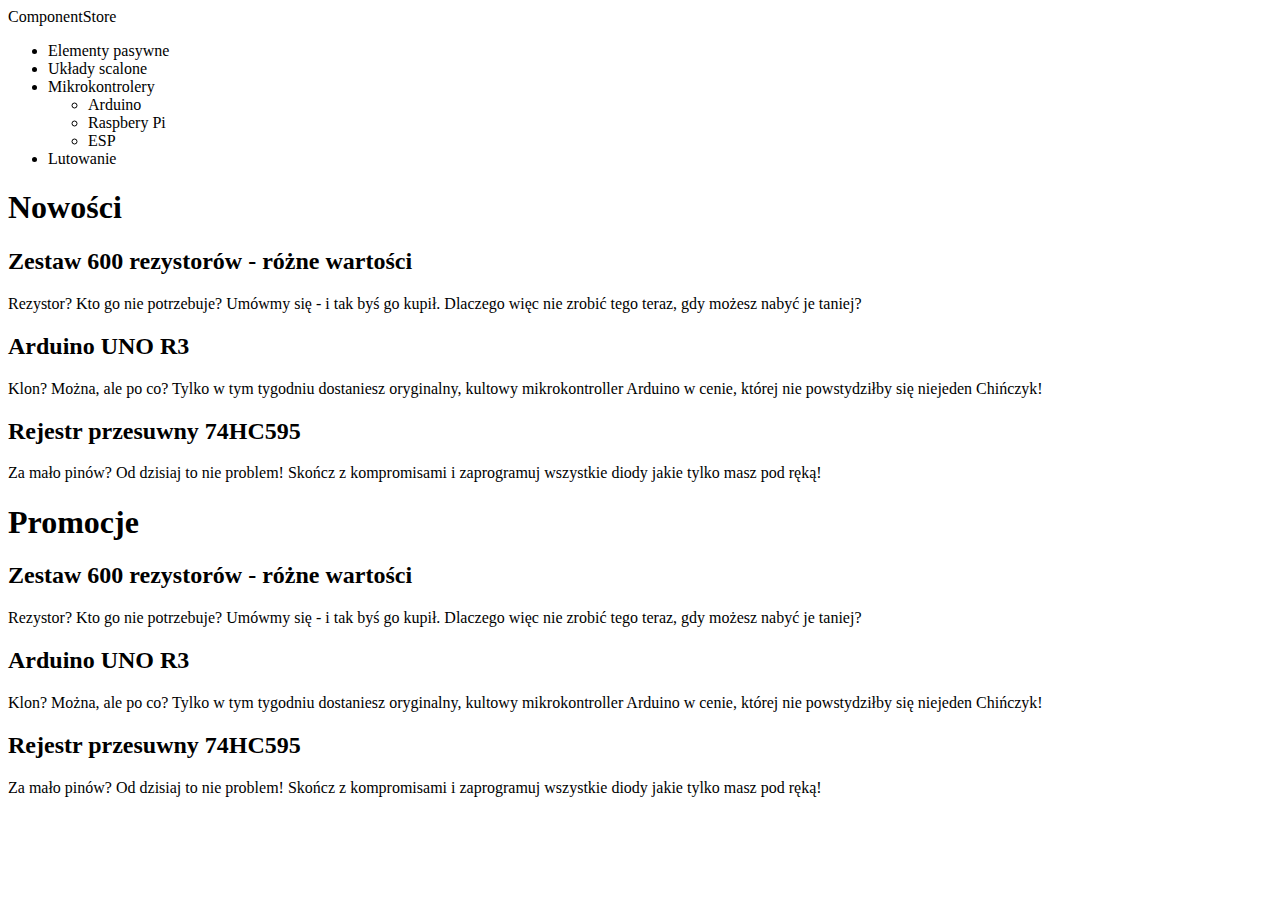
==== index.html @ 905a66fe "File Structure" ====
<!DOCTYPE html>
<html lang="en">
    <head>
        <meta charset="UTF-8">
        <meta name="viewport" content="width=device-width, initial-scale=1.0">
        <title>Componentstore</title>
    </head>
    <body>
        <section class="navigation">
            <header>
                <div class="logo">ComponentStore</div>
                <nav>
                    <ul id="menu">
                        <li>Elementy pasywne</li>
                        <li>Układy scalone</li>
                        <li>Mikrokontrolery</li>
                        <ul>
                            <li>Arduino</li>
                            <li>Raspbery Pi</li>
                            <li>ESP</li>
                        </ul>
                        <li>Lutowanie</li>
                    </ul>
                </nav>
            </header>
        </section>
        
        <section>
            <h1>Nowości</h1>
            <div class="newElement">
                <h2>Zestaw 600 rezystorów - różne wartości</h2>
                <div class="description">
                    Rezystor? Kto go nie potrzebuje? Umówmy się - i tak byś go kupił. Dlaczego więc nie zrobić tego teraz, gdy możesz nabyć je taniej?
                </div>
                <div class="newElement">
                    <h2>Arduino UNO R3</h2>
                    <div class="description">
                        Klon? Można, ale po co? Tylko w tym tygodniu dostaniesz oryginalny, kultowy mikrokontroller Arduino w cenie, której nie powstydziłby się niejeden Chińczyk! 
                    </div>
                </div>
                <div class="newElement">
                    <h2>Rejestr przesuwny 74HC595</h2>
                    <div class="description">
                        Za mało pinów? Od dzisiaj to nie problem! Skończ z kompromisami i zaprogramuj wszystkie diody jakie tylko masz pod ręką! 
                    </div>
                </div>
            </div>
        </section>

        <section>
            <h1>Promocje</h1>
            <div class="discount">
                <div class="newElement">
                    <h2>Zestaw 600 rezystorów - różne wartości</h2>
                    <div class="description">
                        Rezystor? Kto go nie potrzebuje? Umówmy się - i tak byś go kupił. Dlaczego więc nie zrobić tego teraz, gdy możesz nabyć je taniej?
                    </div>
                    <div class="newElement">
                        <h2>Arduino UNO R3</h2>
                        <div class="description">
                            Klon? Można, ale po co? Tylko w tym tygodniu dostaniesz oryginalny, kultowy mikrokontroller Arduino w cenie, której nie powstydziłby się niejeden Chińczyk! 
                        </div>
                    </div>
                    <div class="newElement">
                        <h2>Rejestr przesuwny 74HC595</h2>
                        <div class="description">
                            Za mało pinów? Od dzisiaj to nie problem! Skończ z kompromisami i zaprogramuj wszystkie diody jakie tylko masz pod ręką! 
                        </div>
                    </div> 
            </div>
        </section>

    </body>
</html>
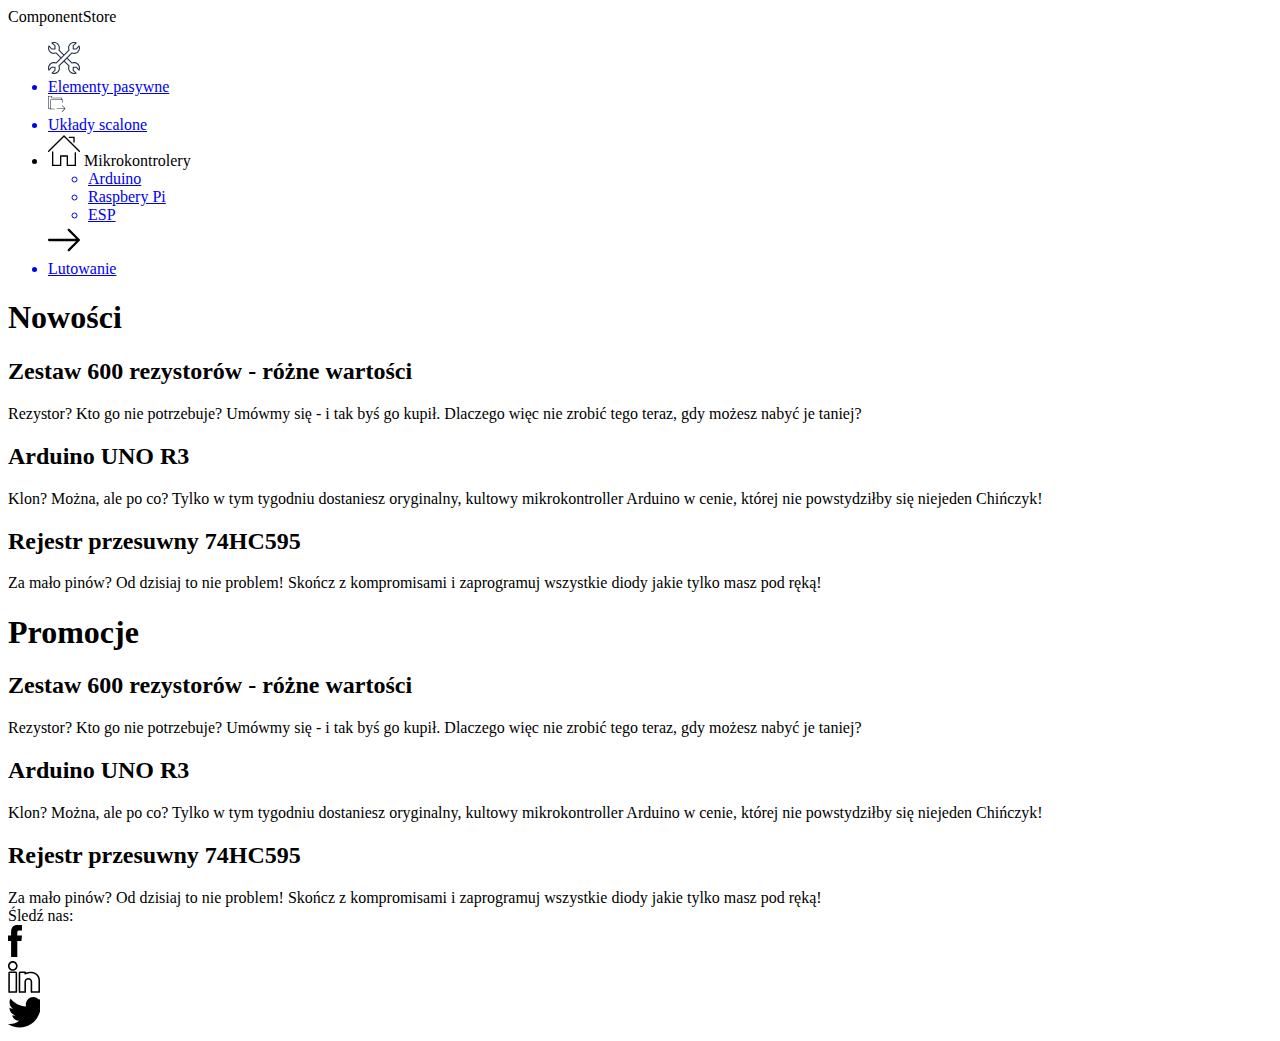
==== commit 1d5c68ed: "Menu structure refined" ====
--- a/index.html
+++ b/index.html
@@ -11,15 +11,44 @@
                 <div class="logo">ComponentStore</div>
                 <nav>
                     <ul id="menu">
-                        <li>Elementy pasywne</li>
-                        <li>Układy scalone</li>
-                        <li>Mikrokontrolery</li>
-                        <ul>
-                            <li>Arduino</li>
-                            <li>Raspbery Pi</li>
-                            <li>ESP</li>
-                        </ul>
-                        <li>Lutowanie</li>
+                        <a href="elementyPasywne.html">
+                            <svg width="32" height="32" viewBox="0 0 16 16" fill="none" xmlns="http://www.w3.org/2000/svg">
+                                <path d="M15.4049 13.5471L14.4218 12.4473C14.3707 12.3936 14.2975 12.34 14.2205 12.34H12.6106C12.4624 12.34 12.3423 12.4741 12.3423 12.6082V14.2178C12.3423 14.2983 12.3754 14.3787 12.4334 14.4324L13.5499 15.425C12.7453 15.5859 11.899 15.3445 11.3012 14.7543C10.596 14.0568 10.392 13.0106 10.7813 12.0717C10.8238 11.9912 10.8012 11.8571 10.7239 11.7766L8.3793 9.44273L9.43515 8.39651L11.7794 10.7304C11.8566 10.8109 11.973 10.8377 12.0736 10.784C12.9927 10.4085 14.043 10.5963 14.7483 11.3206C15.3461 11.9107 15.5837 12.7423 15.4049 13.5471ZM5.21862 12.0717C5.61264 13.0106 5.41845 14.0568 4.72392 14.7543C4.26409 15.2104 3.65935 15.4786 3.02078 15.4786C2.8485 15.4786 2.6781 15.4518 2.51108 15.425L3.66364 14.4324C3.72349 14.3787 3.75796 14.2983 3.75796 14.2178V12.6082C3.75796 12.4741 3.63786 12.34 3.4897 12.34H1.77921C1.70219 12.34 1.62895 12.3936 1.5779 12.4473L0.595194 13.5471C0.416215 12.7423 0.653772 11.9107 1.2518 11.3206C1.71131 10.8377 2.32276 10.5963 2.97319 10.5963C3.30317 10.5963 3.62383 10.6499 3.92624 10.784C4.02665 10.8377 4.14305 10.8109 4.2206 10.7304L10.7229 4.23845C10.8003 4.15797 10.8229 4.02384 10.7803 3.94336C10.3913 3.00445 10.5956 1.95823 11.3007 1.26075C11.7605 0.804701 12.3721 0.536439 13.0228 0.536439C13.2015 0.536439 13.3774 0.563266 13.5492 0.590092L12.4334 1.58266C12.3754 1.63631 12.3423 1.71679 12.3423 1.79727V3.48732C12.3423 3.64827 12.4624 3.75558 12.6106 3.75558H14.2205C14.299 3.75558 14.3737 3.72875 14.4246 3.6751L15.4068 2.52158C15.5786 3.29953 15.3435 4.10432 14.7483 4.6945C14.2886 5.17737 13.6773 5.4188 13.0271 5.4188C12.6972 5.4188 12.3763 5.36515 12.0735 5.23102C11.9727 5.17737 11.8566 5.20419 11.7794 5.28467L5.27594 11.7766C5.19871 11.8571 5.17596 11.9912 5.21862 12.0717ZM4.22028 5.28467C4.14316 5.23102 4.02654 5.20419 3.92635 5.23102C3.00066 5.63341 1.95098 5.4188 1.25159 4.72132C0.661423 4.13114 0.42355 3.29953 0.593413 2.52158L1.57509 3.6751C1.626 3.72875 1.70071 3.75558 1.77921 3.75558H3.4897C3.63786 3.75558 3.75796 3.64827 3.75796 3.48732V1.79727C3.75796 1.71679 3.72349 1.63631 3.66364 1.58266L2.51044 0.590092C3.29521 0.429135 4.10313 0.67057 4.69865 1.26075C5.40409 1.95823 5.60813 3.00445 5.21862 3.94336C5.17596 4.02384 5.19871 4.15797 5.27594 4.23845L7.62039 6.57233L6.56162 7.61855L4.22028 5.28467ZM15.1276 10.9182C14.3103 10.1134 13.1133 9.84512 12.0352 10.2207L9.8145 8.02094L12.0352 5.79437C12.3534 5.90167 12.6862 5.95532 13.0271 5.95532C13.8205 5.95532 14.5666 5.66024 15.1277 5.09689C15.9916 4.21162 16.2346 2.97762 15.7617 1.87775C15.7255 1.79727 15.6474 1.71679 15.5554 1.71679C15.4625 1.68996 15.3707 1.74362 15.3105 1.79727L14.0965 3.21906H12.8789V1.90457L14.2583 0.697396C14.3276 0.643744 14.3606 0.536439 14.3459 0.455961C14.3311 0.348656 14.2706 0.268177 14.1856 0.241351C13.8163 0.0803944 13.425 -8.44946e-05 13.0228 -8.44946e-05C12.2287 -8.44946e-05 11.4825 0.32183 10.9214 0.88518C10.1044 1.68996 9.83838 2.89714 10.2201 3.97019L7.99974 6.19676L5.77893 3.97019C6.16121 2.89714 5.89547 1.68996 5.0781 0.88518C4.21379 0.0267425 2.98292 -0.214693 1.86545 0.241351C1.77985 0.295004 1.71896 0.348656 1.70493 0.455961C1.69065 0.536439 1.72515 0.643744 1.79597 0.697396L3.22144 1.90457V3.21906H1.90317L0.688772 1.79727C0.628727 1.74362 0.53578 1.68996 0.443879 1.71679C0.351873 1.71679 0.273806 1.79727 0.237548 1.87775C-0.232538 2.97762 0.0165459 4.26528 0.872156 5.12371C1.68416 5.9285 2.88077 6.19676 3.96525 5.79437L6.18227 8.02094L3.96482 10.2207C3.64676 10.1134 3.31385 10.0597 2.97319 10.0597C2.17929 10.0597 1.4332 10.3816 0.872365 10.9182C0.0119345 11.8034 -0.237045 13.0643 0.237652 14.191C0.273597 14.2714 0.350722 14.3251 0.441783 14.3519C0.532636 14.3787 0.62506 14.3251 0.686049 14.2714L1.90046 12.8765H3.22144V14.1105L1.79597 15.3177C1.72515 15.3713 1.69065 15.4786 1.70493 15.5591C1.71896 15.6664 1.77985 15.7469 1.86545 15.7737C2.23464 15.9347 2.62319 16.0151 3.02078 16.0151H3.02086C3.8026 16.0151 4.5422 15.6932 5.10316 15.1299C5.91076 14.3251 6.16698 13.1447 5.77915 12.0449L7.99995 9.81829L10.2209 12.0449C9.83881 13.1179 10.1047 14.3251 10.9219 15.1299C11.4921 15.6932 12.2476 16.0151 13.0195 16.0151C13.4115 16.0151 13.8077 15.9347 14.1859 15.7737C14.2709 15.7469 14.3314 15.6664 14.3463 15.5591C14.361 15.4786 14.328 15.3713 14.2587 15.3177L12.8789 14.1105V12.8765H14.0992L15.3141 14.2714C15.375 14.3251 15.4681 14.3787 15.5583 14.3519C15.6494 14.3251 15.7265 14.2714 15.7623 14.191C16.2371 13.0643 15.9879 11.8034 15.1276 10.9182Z" fill="#232C47"/>
+                            </svg>
+                            <li>Elementy pasywne</li>
+                        </a>
+                        <a href="ukladyScalone.html">
+                            <svg width="18" height="16" viewBox="0 0 18 16" fill="none" xmlns="http://www.w3.org/2000/svg">
+                                <path d="M17.2852 12.6559C17.2938 12.6271 17.2967 12.5983 17.2996 12.5983C17.2996 12.5695 17.3054 12.5695 17.3054 12.5406C17.3054 12.5118 17.2967 12.483 17.2823 12.4253C17.2679 12.3965 17.2477 12.3677 17.2218 12.3388L14.339 9.45603C14.2266 9.34072 14.0421 9.34072 13.9296 9.45603C13.8172 9.57134 13.8172 9.77314 13.9296 9.85962L16.3195 12.2524H9.02021C8.86166 12.2524 8.73193 12.3965 8.73193 12.5406C8.73193 12.7136 8.86166 12.8289 9.02021 12.8289H16.3656L13.921 15.5388C13.8143 15.6541 13.8229 15.827 13.9411 15.9423C13.9959 16 14.0651 16 14.1343 16C14.2121 16 14.29 15.9712 14.3476 15.9135L17.2304 12.7424C17.242 12.7424 17.2448 12.7136 17.2535 12.7136C17.265 12.6848 17.2765 12.6848 17.2852 12.6559Z" fill="#232C47"/>
+                                <path d="M0.57673 11.8184V0.577696H3.45937V2.01704C3.45937 2.19135 3.58885 2.30589 3.74772 2.30589H13.2612V3.46135H2.59477C2.4354 3.46135 2.30641 3.60579 2.30641 3.74524V11.8184C2.30641 12.2218 1.89951 12.685 1.44132 12.685C0.997072 12.685 0.57673 12.2816 0.57673 11.8184ZM6.4675 12.685H2.55841C2.75763 12.4559 2.88313 12.1371 2.88313 11.8184V4.03409H14.4142V6.48444C14.4142 6.62887 14.5432 6.77329 14.7025 6.77329C14.8619 6.77329 14.9909 6.62887 14.9909 6.48444V3.74524C14.9909 3.60579 14.8619 3.46135 14.7025 3.46135H13.8374V2.01704C13.8374 1.87261 13.709 1.72819 13.5491 1.72819H4.03609V0.288845C4.03609 0.144414 3.9071 -6.95199e-06 3.74772 -6.95199e-06H0.288365C0.129491 -6.95199e-06 0 0.144414 0 0.288845V11.8184C0 12.6003 0.673847 13.2627 1.44132 13.2627H6.4675C6.62687 13.2627 6.75587 13.1432 6.75587 12.9738C6.75587 12.8294 6.62687 12.685 6.4675 12.685Z" fill="#232C47"/>
+                            </svg>
+                            <li>Układy scalone</li>
+                        </a>
+                        <li>
+                            <svg version="1.1" xmlns="http://www.w3.org/2000/svg" width=32 height=32 viewBox="0 0 32 32" {...props}>
+                                <path d="M27.333 18c-0.368 0-0.667 0.299-0.667 0.667v12h-6.667v-9.333h-8v9.333h-6.667v-12.667c0-0.368-0.299-0.667-0.667-0.667s-0.667 0.299-0.667 0.667v14h9.333v-9.333h5.333v9.333h9.333v-13.333c0-0.368-0.299-0.667-0.667-0.667zM31.805 16.862l-15.333-15.333c-0.26-0.26-0.683-0.26-0.943 0l-15.333 15.333c-0.26 0.26-0.26 0.683 0 0.943s0.683 0.26 0.943 0l14.861-14.861 14.863 14.861c0.131 0.131 0.301 0.196 0.471 0.196 0.171 0 0.341-0.065 0.472-0.196 0.26-0.26 0.26-0.683 0-0.943zM21.333 4h4v4c0 0.368 0.299 0.667 0.667 0.667s0.667-0.299 0.667-0.667v-5.333h-5.333c-0.368 0-0.667 0.299-0.667 0.667s0.299 0.667 0.667 0.667z"></path>
+                            </svg>
+                            Mikrokontrolery
+                            <ul>
+                                <a href="Mikrokontrolery/arduino.html">
+                                    <li>Arduino</li>
+                                </a>
+                                <a href="Mikrokontrolery/raspbery.html">
+                                    <li>Raspbery Pi</li>
+                                </a>
+                                <a href="Mikrokontrolery/esp.html">
+                                    <li>ESP</li>
+                                </a>                                
+                            </ul>
+                        </li>
+                        <a href="lutowanie.html">   
+                            <svg version="1.1" xmlns="http://www.w3.org/2000/svg" width=32 height=32 viewBox="0 0 32 32" {...props}>
+                                <path d="M21.548 5.088c-0.436-0.451-1.162-0.451-1.613 0-0.436 0.436-0.436 1.162 0 1.596l8.177 8.177h-26.984c-0.629 0.001-1.129 0.501-1.129 1.13s0.5 1.145 1.129 1.145h26.984l-8.177 8.162c-0.436 0.451-0.436 1.178 0 1.613 0.451 0.451 1.178 0.451 1.613 0l10.113-10.113c0.451-0.436 0.451-1.162 0-1.596l-10.113-10.114z"></path>
+                            </svg>                             
+                            <li>
+                                Lutowanie
+                            </li>
+                        </a>
                     </ul>
                 </nav>
             </header>
@@ -31,6 +60,30 @@
                 <h2>Zestaw 600 rezystorów - różne wartości</h2>
                 <div class="description">
                     Rezystor? Kto go nie potrzebuje? Umówmy się - i tak byś go kupił. Dlaczego więc nie zrobić tego teraz, gdy możesz nabyć je taniej?
+                </div>                
+            </div>
+            <div class="newElement">
+                <h2>Arduino UNO R3</h2>
+                <div class="description">
+                    Klon? Można, ale po co? Tylko w tym tygodniu dostaniesz oryginalny, kultowy mikrokontroller Arduino w cenie, której nie powstydziłby się niejeden Chińczyk! 
+                </div>
+            </div>
+            <div class="newElement">
+                <h2>Rejestr przesuwny 74HC595</h2>
+                <div class="description">
+                    Za mało pinów? Od dzisiaj to nie problem! Skończ z kompromisami i zaprogramuj wszystkie diody jakie tylko masz pod ręką! 
+                </div>
+            </div>
+        </section>
+
+        <section>
+            <h1>Promocje</h1>
+            <div class="discount">
+                <div class="newElement">
+                    <h2>Zestaw 600 rezystorów - różne wartości</h2>
+                    <div class="description">
+                        Rezystor? Kto go nie potrzebuje? Umówmy się - i tak byś go kupił. Dlaczego więc nie zrobić tego teraz, gdy możesz nabyć je taniej?
+                    </div>
                 </div>
                 <div class="newElement">
                     <h2>Arduino UNO R3</h2>
@@ -43,32 +96,26 @@
                     <div class="description">
                         Za mało pinów? Od dzisiaj to nie problem! Skończ z kompromisami i zaprogramuj wszystkie diody jakie tylko masz pod ręką! 
                     </div>
-                </div>
+                </div> 
             </div>
         </section>
-
-        <section>
-            <h1>Promocje</h1>
-            <div class="discount">
-                <div class="newElement">
-                    <h2>Zestaw 600 rezystorów - różne wartości</h2>
-                    <div class="description">
-                        Rezystor? Kto go nie potrzebuje? Umówmy się - i tak byś go kupił. Dlaczego więc nie zrobić tego teraz, gdy możesz nabyć je taniej?
-                    </div>
-                    <div class="newElement">
-                        <h2>Arduino UNO R3</h2>
-                        <div class="description">
-                            Klon? Można, ale po co? Tylko w tym tygodniu dostaniesz oryginalny, kultowy mikrokontroller Arduino w cenie, której nie powstydziłby się niejeden Chińczyk! 
-                        </div>
-                    </div>
-                    <div class="newElement">
-                        <h2>Rejestr przesuwny 74HC595</h2>
-                        <div class="description">
-                            Za mało pinów? Od dzisiaj to nie problem! Skończ z kompromisami i zaprogramuj wszystkie diody jakie tylko masz pod ręką! 
-                        </div>
-                    </div> 
+        <footer>
+            <div>Śledź nas:</div>
+            <div>
+                <svg version="1.1" xmlns="http://www.w3.org/2000/svg" width=32 height=32 viewBox="0 0 32 32" {...props}>
+                    <path d="M9.309 31.955h-6.206v-15.978h-3.103v-5.512h3.103v-3.308c0-4.489 1.751-7.157 6.724-7.157h4.145v5.503h-2.589c-1.94 0-2.066 0.773-2.066 2.209l-0.009 2.754h4.691l-0.551 5.512h-4.14v15.978z"></path>
+                </svg>
             </div>
-        </section>
-
+            <div>
+                <svg version="1.1" xmlns="http://www.w3.org/2000/svg" width=32 height=32 viewBox="0 0 32 32" {...props}>
+                    <path d="M8.081 31.933v0c-0.195 0-0.342-0.069-0.421-0.105l-6.254-0.009c-0.006 0.005-0.030 0.016-0.050 0.024-0.094 0.036-0.125 0.090-0.303 0.090-0.428 0-0.75-0.326-0.75-0.95v-18.813c0-0.803 0.285-1.671 1.103-1.671h6.266c0.732 0 1.464 0.687 1.464 1.671v18.813c0 0.104-0.117 0.241-0.165 0.381-0.114 0.346-0.532 0.569-0.891 0.569zM1.862 30.259h5.716v-18.089c0-0.037-0.224-0.075-0.229-0.111h-5.692c-0.009 0.039 0.205 0.080 0.205 0.111v18.089zM4.799 9.769c-2.646 0-4.799-2.177-4.799-4.852s2.152-4.851 4.799-4.851c2.645 0 4.797 2.176 4.797 4.851s-2.152 4.852-4.797 4.852zM4.799 1.626c-1.787 0-3.24 1.476-3.24 3.291 0 1.816 1.453 3.292 3.24 3.292 1.785 0 3.238-1.477 3.238-3.292 0-1.815-1.452-3.291-3.238-3.291zM31.046 31.933c-0.135 0-0.278-0.037-0.408-0.114h-6.046c-0.071 0.002-0.179 0.021-0.298 0.040-0.234 0.035-0.389 0.075-0.633 0.075-0.888 0-1.014-0.598-1.014-0.95v-10.332c0-1.147-1.257-2.037-2.338-2.037s-2.338 0.89-2.338 2.037v9.864c0 0.156 0.124 0.364 0.124 0.572 0 0.467-0.455 0.846-0.946 0.846-0.16 0-0.365-0.041-0.495-0.114h-4.595c-0.052 0.004-0.114 0.024-0.172 0.039-0.139 0.035-0.186 0.075-0.361 0.075-0.546 0-0.831-0.4-0.831-0.95v-18.813c0-0.729 0.547-1.671 1.364-1.671h5.013c0.319 0 0.598 0.143 0.763 0.392 0.126 0.189 0.158 0.383 0.144 0.563 1.345-0.457 3.314-0.824 5.488-0.824 4.644 0 8.532 3.723 8.532 8.298v11.891c0 0.153-0.032 0.324-0.070 0.494-0.080 0.355-0.52 0.62-0.884 0.62zM20.308 17.054c1.844 0 3.897 1.477 3.897 3.597v9.676c0-0.004-0.058-0.008-0.032-0.011 0.202-0.031 0.264-0.057 0.419-0.057h5.849v-11.33c0-3.652-3.254-6.738-6.973-6.738-2.778 0-5.033 0.659-6.072 1.224-0.241 0.13-0.45 0.125-0.687-0.016-0.236-0.141-0.297-0.395-0.297-0.67v-0.559c0-0.037-0.22-0.074-0.217-0.111h-4.033c-0.048 0.042 0.092 0.113 0.092 0.164v18.036c0 0-0.204 0-0.195 0h4.352v-9.608c0-2.12 2.054-3.597 3.897-3.597z"></path>
+                </svg>
+            </div>
+            <div>
+                <svg version="1.1" xmlns="http://www.w3.org/2000/svg" width=32 height=32 viewBox="0 0 32 32" {...props}>
+                    <path d="M32.262 4.811c1.549-0.943 2.74-2.448 3.302-4.245-1.454 0.881-3.055 1.52-4.766 1.866-1.37-1.499-3.318-2.432-5.475-2.432-4.147 0-7.506 3.444-7.506 7.684 0 0.603 0.068 1.19 0.194 1.756-6.236-0.325-11.764-3.381-15.464-8.030-0.646 1.137-1.018 2.458-1.018 3.863 0 2.663 1.328 5.021 3.339 6.394-1.228-0.037-2.383-0.383-3.396-0.959-0.005 0.031-0.005 0.063-0.005 0.094 0 3.727 2.588 6.829 6.021 7.537-0.63 0.173-1.291 0.267-1.974 0.267-0.483 0-0.955-0.042-1.412-0.136 0.95 3.050 3.727 5.278 7.008 5.341-2.567 2.055-5.806 3.286-9.317 3.286-0.609 0-1.202-0.037-1.79-0.11 3.318 2.18 7.26 3.454 11.501 3.454 13.8 0 21.349-11.709 21.349-21.867 0-0.33-0.005-0.66-0.026-0.991 1.47-1.085 2.74-2.432 3.748-3.978-1.349 0.613-2.793 1.022-4.31 1.206z"></path>
+                </svg>
+            </div>
+        </footer>
     </body>
 </html>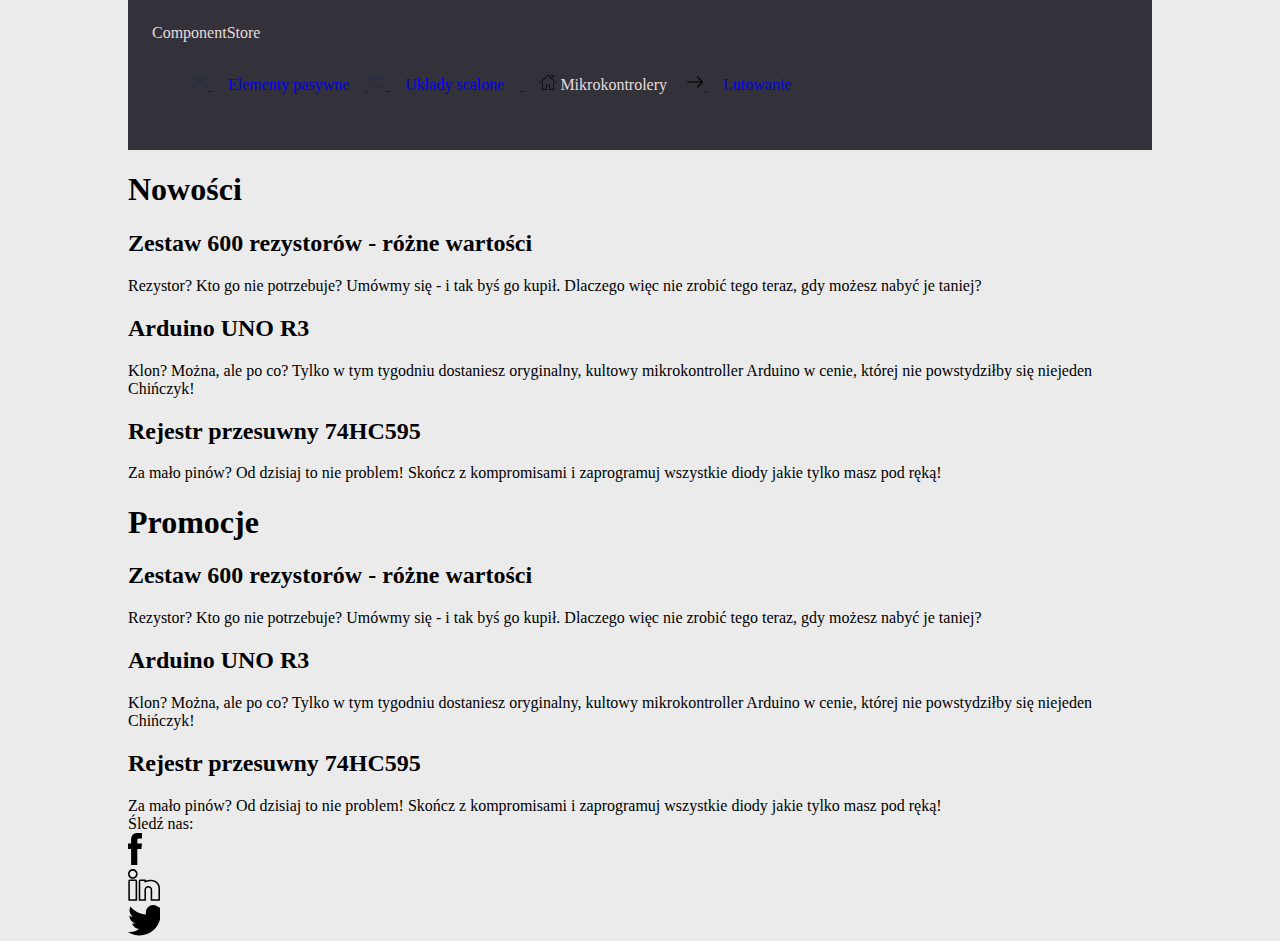
==== commit 32573daa: "Photos applied" ====
--- a/index.html
+++ b/index.html
@@ -4,6 +4,7 @@
         <meta charset="UTF-8">
         <meta name="viewport" content="width=device-width, initial-scale=1.0">
         <title>Componentstore</title>
+        <link rel="stylesheet" href="css/styles.css">
     </head>
     <body>
         <section class="navigation">
@@ -12,37 +13,37 @@
                 <nav>
                     <ul id="menu">
                         <a href="elementyPasywne.html">
-                            <svg width="32" height="32" viewBox="0 0 16 16" fill="none" xmlns="http://www.w3.org/2000/svg">
+                            <svg width="16" height="16" viewBox="0 0 16 16" fill="none" xmlns="http://www.w3.org/2000/svg">
                                 <path d="M15.4049 13.5471L14.4218 12.4473C14.3707 12.3936 14.2975 12.34 14.2205 12.34H12.6106C12.4624 12.34 12.3423 12.4741 12.3423 12.6082V14.2178C12.3423 14.2983 12.3754 14.3787 12.4334 14.4324L13.5499 15.425C12.7453 15.5859 11.899 15.3445 11.3012 14.7543C10.596 14.0568 10.392 13.0106 10.7813 12.0717C10.8238 11.9912 10.8012 11.8571 10.7239 11.7766L8.3793 9.44273L9.43515 8.39651L11.7794 10.7304C11.8566 10.8109 11.973 10.8377 12.0736 10.784C12.9927 10.4085 14.043 10.5963 14.7483 11.3206C15.3461 11.9107 15.5837 12.7423 15.4049 13.5471ZM5.21862 12.0717C5.61264 13.0106 5.41845 14.0568 4.72392 14.7543C4.26409 15.2104 3.65935 15.4786 3.02078 15.4786C2.8485 15.4786 2.6781 15.4518 2.51108 15.425L3.66364 14.4324C3.72349 14.3787 3.75796 14.2983 3.75796 14.2178V12.6082C3.75796 12.4741 3.63786 12.34 3.4897 12.34H1.77921C1.70219 12.34 1.62895 12.3936 1.5779 12.4473L0.595194 13.5471C0.416215 12.7423 0.653772 11.9107 1.2518 11.3206C1.71131 10.8377 2.32276 10.5963 2.97319 10.5963C3.30317 10.5963 3.62383 10.6499 3.92624 10.784C4.02665 10.8377 4.14305 10.8109 4.2206 10.7304L10.7229 4.23845C10.8003 4.15797 10.8229 4.02384 10.7803 3.94336C10.3913 3.00445 10.5956 1.95823 11.3007 1.26075C11.7605 0.804701 12.3721 0.536439 13.0228 0.536439C13.2015 0.536439 13.3774 0.563266 13.5492 0.590092L12.4334 1.58266C12.3754 1.63631 12.3423 1.71679 12.3423 1.79727V3.48732C12.3423 3.64827 12.4624 3.75558 12.6106 3.75558H14.2205C14.299 3.75558 14.3737 3.72875 14.4246 3.6751L15.4068 2.52158C15.5786 3.29953 15.3435 4.10432 14.7483 4.6945C14.2886 5.17737 13.6773 5.4188 13.0271 5.4188C12.6972 5.4188 12.3763 5.36515 12.0735 5.23102C11.9727 5.17737 11.8566 5.20419 11.7794 5.28467L5.27594 11.7766C5.19871 11.8571 5.17596 11.9912 5.21862 12.0717ZM4.22028 5.28467C4.14316 5.23102 4.02654 5.20419 3.92635 5.23102C3.00066 5.63341 1.95098 5.4188 1.25159 4.72132C0.661423 4.13114 0.42355 3.29953 0.593413 2.52158L1.57509 3.6751C1.626 3.72875 1.70071 3.75558 1.77921 3.75558H3.4897C3.63786 3.75558 3.75796 3.64827 3.75796 3.48732V1.79727C3.75796 1.71679 3.72349 1.63631 3.66364 1.58266L2.51044 0.590092C3.29521 0.429135 4.10313 0.67057 4.69865 1.26075C5.40409 1.95823 5.60813 3.00445 5.21862 3.94336C5.17596 4.02384 5.19871 4.15797 5.27594 4.23845L7.62039 6.57233L6.56162 7.61855L4.22028 5.28467ZM15.1276 10.9182C14.3103 10.1134 13.1133 9.84512 12.0352 10.2207L9.8145 8.02094L12.0352 5.79437C12.3534 5.90167 12.6862 5.95532 13.0271 5.95532C13.8205 5.95532 14.5666 5.66024 15.1277 5.09689C15.9916 4.21162 16.2346 2.97762 15.7617 1.87775C15.7255 1.79727 15.6474 1.71679 15.5554 1.71679C15.4625 1.68996 15.3707 1.74362 15.3105 1.79727L14.0965 3.21906H12.8789V1.90457L14.2583 0.697396C14.3276 0.643744 14.3606 0.536439 14.3459 0.455961C14.3311 0.348656 14.2706 0.268177 14.1856 0.241351C13.8163 0.0803944 13.425 -8.44946e-05 13.0228 -8.44946e-05C12.2287 -8.44946e-05 11.4825 0.32183 10.9214 0.88518C10.1044 1.68996 9.83838 2.89714 10.2201 3.97019L7.99974 6.19676L5.77893 3.97019C6.16121 2.89714 5.89547 1.68996 5.0781 0.88518C4.21379 0.0267425 2.98292 -0.214693 1.86545 0.241351C1.77985 0.295004 1.71896 0.348656 1.70493 0.455961C1.69065 0.536439 1.72515 0.643744 1.79597 0.697396L3.22144 1.90457V3.21906H1.90317L0.688772 1.79727C0.628727 1.74362 0.53578 1.68996 0.443879 1.71679C0.351873 1.71679 0.273806 1.79727 0.237548 1.87775C-0.232538 2.97762 0.0165459 4.26528 0.872156 5.12371C1.68416 5.9285 2.88077 6.19676 3.96525 5.79437L6.18227 8.02094L3.96482 10.2207C3.64676 10.1134 3.31385 10.0597 2.97319 10.0597C2.17929 10.0597 1.4332 10.3816 0.872365 10.9182C0.0119345 11.8034 -0.237045 13.0643 0.237652 14.191C0.273597 14.2714 0.350722 14.3251 0.441783 14.3519C0.532636 14.3787 0.62506 14.3251 0.686049 14.2714L1.90046 12.8765H3.22144V14.1105L1.79597 15.3177C1.72515 15.3713 1.69065 15.4786 1.70493 15.5591C1.71896 15.6664 1.77985 15.7469 1.86545 15.7737C2.23464 15.9347 2.62319 16.0151 3.02078 16.0151H3.02086C3.8026 16.0151 4.5422 15.6932 5.10316 15.1299C5.91076 14.3251 6.16698 13.1447 5.77915 12.0449L7.99995 9.81829L10.2209 12.0449C9.83881 13.1179 10.1047 14.3251 10.9219 15.1299C11.4921 15.6932 12.2476 16.0151 13.0195 16.0151C13.4115 16.0151 13.8077 15.9347 14.1859 15.7737C14.2709 15.7469 14.3314 15.6664 14.3463 15.5591C14.361 15.4786 14.328 15.3713 14.2587 15.3177L12.8789 14.1105V12.8765H14.0992L15.3141 14.2714C15.375 14.3251 15.4681 14.3787 15.5583 14.3519C15.6494 14.3251 15.7265 14.2714 15.7623 14.191C16.2371 13.0643 15.9879 11.8034 15.1276 10.9182Z" fill="#232C47"/>
                             </svg>
                             <li>Elementy pasywne</li>
                         </a>
                         <a href="ukladyScalone.html">
-                            <svg width="18" height="16" viewBox="0 0 18 16" fill="none" xmlns="http://www.w3.org/2000/svg">
+                            <svg width="16" height="16" viewBox="0 0 18 16" fill="none" xmlns="http://www.w3.org/2000/svg">
                                 <path d="M17.2852 12.6559C17.2938 12.6271 17.2967 12.5983 17.2996 12.5983C17.2996 12.5695 17.3054 12.5695 17.3054 12.5406C17.3054 12.5118 17.2967 12.483 17.2823 12.4253C17.2679 12.3965 17.2477 12.3677 17.2218 12.3388L14.339 9.45603C14.2266 9.34072 14.0421 9.34072 13.9296 9.45603C13.8172 9.57134 13.8172 9.77314 13.9296 9.85962L16.3195 12.2524H9.02021C8.86166 12.2524 8.73193 12.3965 8.73193 12.5406C8.73193 12.7136 8.86166 12.8289 9.02021 12.8289H16.3656L13.921 15.5388C13.8143 15.6541 13.8229 15.827 13.9411 15.9423C13.9959 16 14.0651 16 14.1343 16C14.2121 16 14.29 15.9712 14.3476 15.9135L17.2304 12.7424C17.242 12.7424 17.2448 12.7136 17.2535 12.7136C17.265 12.6848 17.2765 12.6848 17.2852 12.6559Z" fill="#232C47"/>
                                 <path d="M0.57673 11.8184V0.577696H3.45937V2.01704C3.45937 2.19135 3.58885 2.30589 3.74772 2.30589H13.2612V3.46135H2.59477C2.4354 3.46135 2.30641 3.60579 2.30641 3.74524V11.8184C2.30641 12.2218 1.89951 12.685 1.44132 12.685C0.997072 12.685 0.57673 12.2816 0.57673 11.8184ZM6.4675 12.685H2.55841C2.75763 12.4559 2.88313 12.1371 2.88313 11.8184V4.03409H14.4142V6.48444C14.4142 6.62887 14.5432 6.77329 14.7025 6.77329C14.8619 6.77329 14.9909 6.62887 14.9909 6.48444V3.74524C14.9909 3.60579 14.8619 3.46135 14.7025 3.46135H13.8374V2.01704C13.8374 1.87261 13.709 1.72819 13.5491 1.72819H4.03609V0.288845C4.03609 0.144414 3.9071 -6.95199e-06 3.74772 -6.95199e-06H0.288365C0.129491 -6.95199e-06 0 0.144414 0 0.288845V11.8184C0 12.6003 0.673847 13.2627 1.44132 13.2627H6.4675C6.62687 13.2627 6.75587 13.1432 6.75587 12.9738C6.75587 12.8294 6.62687 12.685 6.4675 12.685Z" fill="#232C47"/>
                             </svg>
                             <li>Układy scalone</li>
                         </a>
-                        <li>
-                            <svg version="1.1" xmlns="http://www.w3.org/2000/svg" width=32 height=32 viewBox="0 0 32 32" {...props}>
+                        <li class="dropdown">
+                            <svg version="1.1" xmlns="http://www.w3.org/2000/svg" width=16 height=16 viewBox="0 0 32 32" {...props}>
                                 <path d="M27.333 18c-0.368 0-0.667 0.299-0.667 0.667v12h-6.667v-9.333h-8v9.333h-6.667v-12.667c0-0.368-0.299-0.667-0.667-0.667s-0.667 0.299-0.667 0.667v14h9.333v-9.333h5.333v9.333h9.333v-13.333c0-0.368-0.299-0.667-0.667-0.667zM31.805 16.862l-15.333-15.333c-0.26-0.26-0.683-0.26-0.943 0l-15.333 15.333c-0.26 0.26-0.26 0.683 0 0.943s0.683 0.26 0.943 0l14.861-14.861 14.863 14.861c0.131 0.131 0.301 0.196 0.471 0.196 0.171 0 0.341-0.065 0.472-0.196 0.26-0.26 0.26-0.683 0-0.943zM21.333 4h4v4c0 0.368 0.299 0.667 0.667 0.667s0.667-0.299 0.667-0.667v-5.333h-5.333c-0.368 0-0.667 0.299-0.667 0.667s0.299 0.667 0.667 0.667z"></path>
                             </svg>
                             Mikrokontrolery
                             <ul>
                                 <a href="Mikrokontrolery/arduino.html">
-                                    <li>Arduino</li>
+                                    <li class="dropdownItem">Arduino</li>
                                 </a>
                                 <a href="Mikrokontrolery/raspbery.html">
-                                    <li>Raspbery Pi</li>
+                                    <li class="dropdownItem">Raspbery Pi</li>
                                 </a>
                                 <a href="Mikrokontrolery/esp.html">
-                                    <li>ESP</li>
+                                    <li class="dropdownItem">ESP</li>
                                 </a>                                
                             </ul>
                         </li>
                         <a href="lutowanie.html">   
-                            <svg version="1.1" xmlns="http://www.w3.org/2000/svg" width=32 height=32 viewBox="0 0 32 32" {...props}>
+                            <svg version="1.1" xmlns="http://www.w3.org/2000/svg" width=16 height=16 viewBox="0 0 32 32" {...props}>
                                 <path d="M21.548 5.088c-0.436-0.451-1.162-0.451-1.613 0-0.436 0.436-0.436 1.162 0 1.596l8.177 8.177h-26.984c-0.629 0.001-1.129 0.501-1.129 1.13s0.5 1.145 1.129 1.145h26.984l-8.177 8.162c-0.436 0.451-0.436 1.178 0 1.613 0.451 0.451 1.178 0.451 1.613 0l10.113-10.113c0.451-0.436 0.451-1.162 0-1.596l-10.113-10.114z"></path>
                             </svg>                             
                             <li>
--- a/css/styles.css
+++ b/css/styles.css
@@ -0,0 +1,30 @@
+body {
+    background-color: #ebebeb;
+    width: 80%;
+    margin:auto
+}
+
+header
+{
+    background-color: #333139;
+    padding: 1.5em;
+    color: #e6dcdd;
+}
+
+nav .menu a, li {
+    display: inline-block;
+    padding: 1em;
+}
+
+.menu > svg {
+    width: 1em;
+}
+
+.dropdownItem {
+    display: none;
+}
+
+.dropdown:hover .dropdownItem {
+    position: sticky;
+    display:block;
+}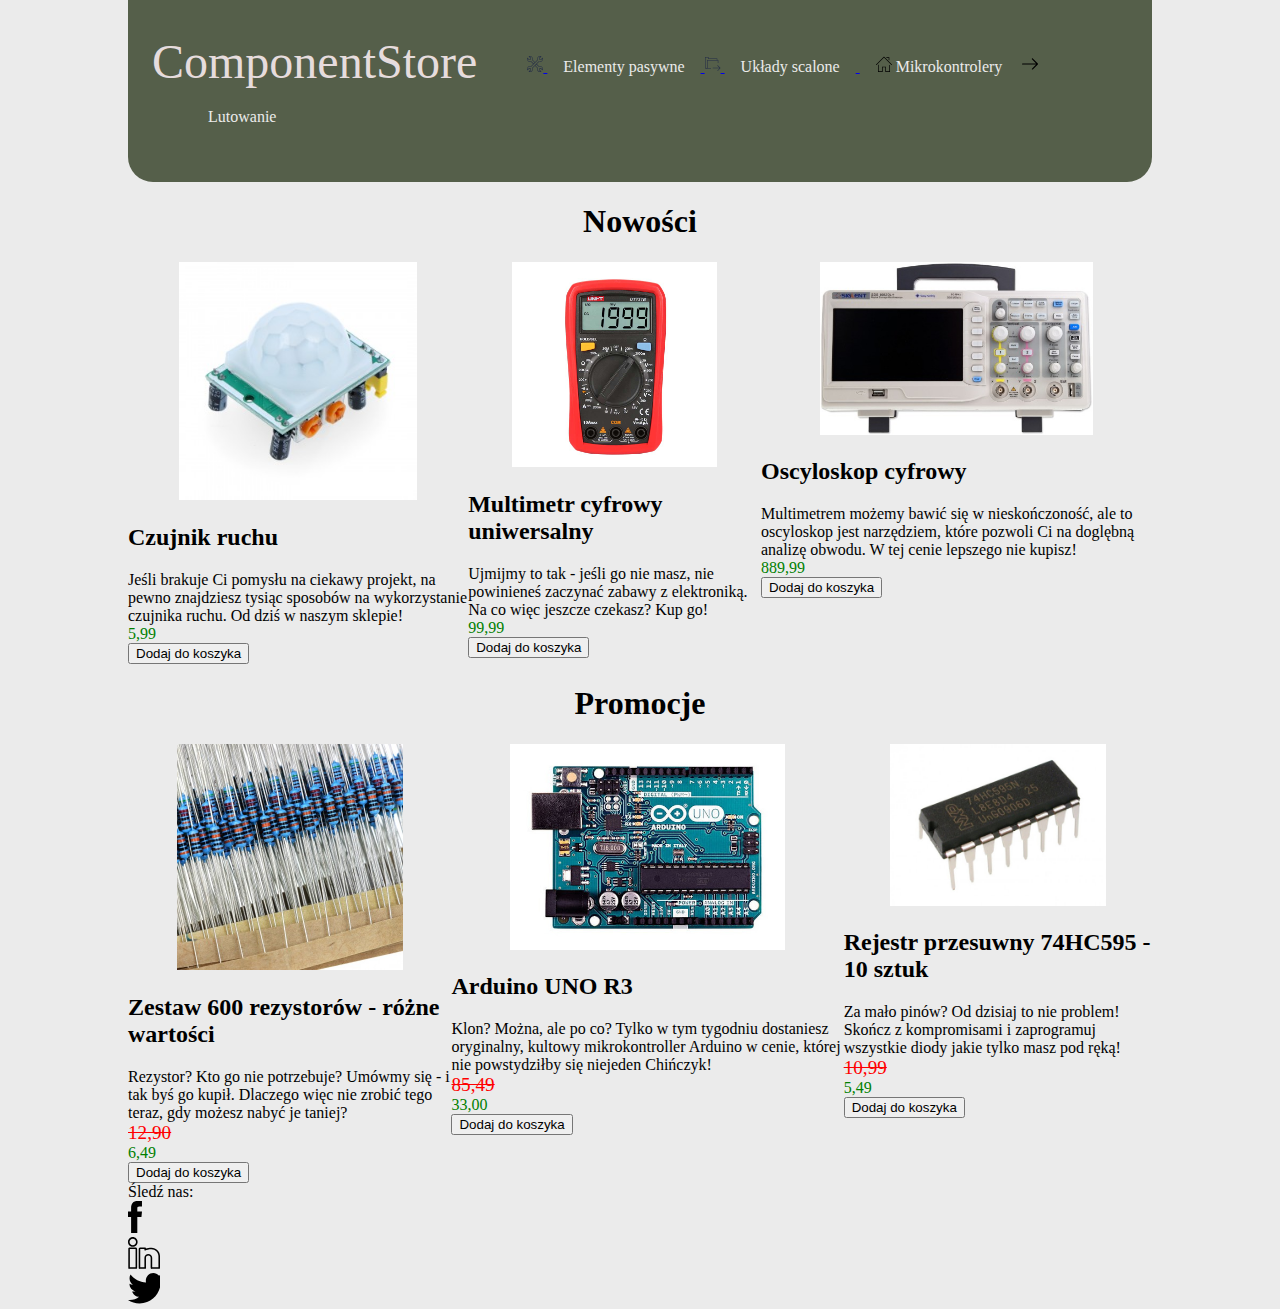
==== commit 73cb0f08: "Flexbox applied" ====
--- a/index.html
+++ b/index.html
@@ -26,7 +26,7 @@
                             <li>Układy scalone</li>
                         </a>
                         <li class="dropdown">
-                            <svg version="1.1" xmlns="http://www.w3.org/2000/svg" width=16 height=16 viewBox="0 0 32 32" {...props}>
+                            <svg version="1.1" xmlns="http://www.w3.org/2000/svg" width=16 height=16 viewBox="0 0 32 32">
                                 <path d="M27.333 18c-0.368 0-0.667 0.299-0.667 0.667v12h-6.667v-9.333h-8v9.333h-6.667v-12.667c0-0.368-0.299-0.667-0.667-0.667s-0.667 0.299-0.667 0.667v14h9.333v-9.333h5.333v9.333h9.333v-13.333c0-0.368-0.299-0.667-0.667-0.667zM31.805 16.862l-15.333-15.333c-0.26-0.26-0.683-0.26-0.943 0l-15.333 15.333c-0.26 0.26-0.26 0.683 0 0.943s0.683 0.26 0.943 0l14.861-14.861 14.863 14.861c0.131 0.131 0.301 0.196 0.471 0.196 0.171 0 0.341-0.065 0.472-0.196 0.26-0.26 0.26-0.683 0-0.943zM21.333 4h4v4c0 0.368 0.299 0.667 0.667 0.667s0.667-0.299 0.667-0.667v-5.333h-5.333c-0.368 0-0.667 0.299-0.667 0.667s0.299 0.667 0.667 0.667z"></path>
                             </svg>
                             Mikrokontrolery
@@ -43,7 +43,7 @@
                             </ul>
                         </li>
                         <a href="lutowanie.html">   
-                            <svg version="1.1" xmlns="http://www.w3.org/2000/svg" width=16 height=16 viewBox="0 0 32 32" {...props}>
+                            <svg version="1.1" xmlns="http://www.w3.org/2000/svg" width=16 height=16 viewBox="0 0 32 32">
                                 <path d="M21.548 5.088c-0.436-0.451-1.162-0.451-1.613 0-0.436 0.436-0.436 1.162 0 1.596l8.177 8.177h-26.984c-0.629 0.001-1.129 0.501-1.129 1.13s0.5 1.145 1.129 1.145h26.984l-8.177 8.162c-0.436 0.451-0.436 1.178 0 1.613 0.451 0.451 1.178 0.451 1.613 0l10.113-10.113c0.451-0.436 0.451-1.162 0-1.596l-10.113-10.114z"></path>
                             </svg>                             
                             <li>
@@ -55,48 +55,71 @@
             </header>
         </section>
         
-        <section>
+        <section class="deals">
+
             <h1>Nowości</h1>
-            <div class="newElement">
-                <h2>Zestaw 600 rezystorów - różne wartości</h2>
-                <div class="description">
-                    Rezystor? Kto go nie potrzebuje? Umówmy się - i tak byś go kupił. Dlaczego więc nie zrobić tego teraz, gdy możesz nabyć je taniej?
-                </div>                
-            </div>
-            <div class="newElement">
-                <h2>Arduino UNO R3</h2>
-                <div class="description">
-                    Klon? Można, ale po co? Tylko w tym tygodniu dostaniesz oryginalny, kultowy mikrokontroller Arduino w cenie, której nie powstydziłby się niejeden Chińczyk! 
+            <div class="newstuff">
+                <div class="newElement">
+                    <div class="view"><img src="photos/nowosci/pir.jpg"></div>
+                    <h2>Czujnik ruchu</h2>
+                    <div class="description">
+                        Jeśli brakuje Ci pomysłu na ciekawy projekt, na pewno znajdziesz tysiąc sposobów na wykorzystanie czujnika ruchu. Od dziś w naszym sklepie!
+                    </div>
+                    <div class="price">5,99</div>  
+                    <button type="submit">Dodaj do koszyka</button>              
                 </div>
-            </div>
-            <div class="newElement">
-                <h2>Rejestr przesuwny 74HC595</h2>
-                <div class="description">
-                    Za mało pinów? Od dzisiaj to nie problem! Skończ z kompromisami i zaprogramuj wszystkie diody jakie tylko masz pod ręką! 
+                <div class="newElement">
+                    <div class="view"><img src="photos/nowosci/multimetr.jpg"></div>
+                    <div class="view"></div>
+                    <h2>Multimetr cyfrowy uniwersalny</h2>
+                    <div class="description">
+                        Ujmijmy to tak - jeśli go nie masz, nie powinieneś zaczynać zabawy z elektroniką. Na co więc jeszcze czekasz? Kup go! 
+                    </div>
+                    <div class="price">99,99</div>
+                    <button type="submit">Dodaj do koszyka</button>
                 </div>
-            </div>
-        </section>
-
-        <section>
+                <div class="newElement">
+                    <div class="view"><img src="photos/nowosci/oscyloskop.jpg"></div>
+                    <h2>Oscyloskop cyfrowy</h2>
+                    <div class="description">
+                        Multimetrem możemy bawić się w nieskończoność, ale to oscyloskop jest narzędziem, które pozwoli Ci na doglębną analizę obwodu. W tej cenie lepszego nie kupisz!
+                    </div>
+                    <div class="price">889,99</div>
+                    <button type="submit">Dodaj do koszyka</button>
+                </div>
+            </div>            
+            
             <h1>Promocje</h1>
             <div class="discount">
-                <div class="newElement">
+                <div class="discountElement">
+                    <div class="view"><img src="photos/promocje/rezystory.jpg"></div>
                     <h2>Zestaw 600 rezystorów - różne wartości</h2>
                     <div class="description">
                         Rezystor? Kto go nie potrzebuje? Umówmy się - i tak byś go kupił. Dlaczego więc nie zrobić tego teraz, gdy możesz nabyć je taniej?
                     </div>
+                    <div class="oldPrice">12,90</div>
+                    <div class="price">6,49</div>
+                    <button type="submit" value="Dodaj do koszyka">Dodaj do koszyka</button>
                 </div>
-                <div class="newElement">
+                <div class="discountElement">
+                    <div class="view"><img src="photos/promocje/arduino.jpg"></div>
                     <h2>Arduino UNO R3</h2>
                     <div class="description">
                         Klon? Można, ale po co? Tylko w tym tygodniu dostaniesz oryginalny, kultowy mikrokontroller Arduino w cenie, której nie powstydziłby się niejeden Chińczyk! 
                     </div>
+                    <div class="oldPrice">85,49</div>
+                    <div class="price">33,00</div>
+                    <button type="submit" >Dodaj do koszyka</button>
                 </div>
-                <div class="newElement">
-                    <h2>Rejestr przesuwny 74HC595</h2>
+                <div class="discountElement">
+                    <div class="view"><img src="photos/promocje/74HC595.jpg"></div>
+                    <h2>Rejestr przesuwny 74HC595 - 10 sztuk</h2>
                     <div class="description">
                         Za mało pinów? Od dzisiaj to nie problem! Skończ z kompromisami i zaprogramuj wszystkie diody jakie tylko masz pod ręką! 
                     </div>
+                    <div class="oldPrice">10,99</div>
+                    <div class="price">5,49</div>
+                    <button type="submit">Dodaj do koszyka</button>
                 </div> 
             </div>
         </section>
--- a/css/styles.css
+++ b/css/styles.css
@@ -4,20 +4,34 @@
     margin:auto
 }
 
-header
-{
-    background-color: #333139;
+header {
+    background-color: #555f4a;
     padding: 1.5em;
     color: #e6dcdd;
+    border-radius: 0px 0px 25px 25px;
+    text-decoration: none;
+}
+
+.logo {
+    font-size: 3em;
+    float: left;
+    padding: 10px 50px 0px 0px;
+}
+
+.logo a {
+    text-decoration: none;
+    color: #e6dcdd;
+}
+
+.menu {
+    padding: 10px;
 }
 
 nav .menu a, li {
     display: inline-block;
     padding: 1em;
-}
-
-.menu > svg {
-    width: 1em;
+    color: #ebebeb;
+    text-decoration: none;
 }
 
 .dropdownItem {
@@ -25,6 +39,42 @@
 }
 
 .dropdown:hover .dropdownItem {
-    position: sticky;
     display:block;
+    background-color: #4e4e43;
+    border: 2px solid white;
+    border-radius: 15px;
+}
+
+.dropdown:hover ul {
+    position: absolute;
+}
+
+.deals > h1 {
+    display: block;
+    text-align: center;
+    font-size: 2em;
+}
+
+.deals > div {
+    display: flex;
+    justify-content: center;
+}
+
+.oldPrice {
+    font-size: 1.2em;
+    color: red;
+    text-decoration: line-through;
+}
+.price {
+    color: green;
+}
+
+.view {
+    width: 70%;
+    margin: auto;
+}
+
+.view img {
+    max-width: 100%;
+    max-height: 100%;
 }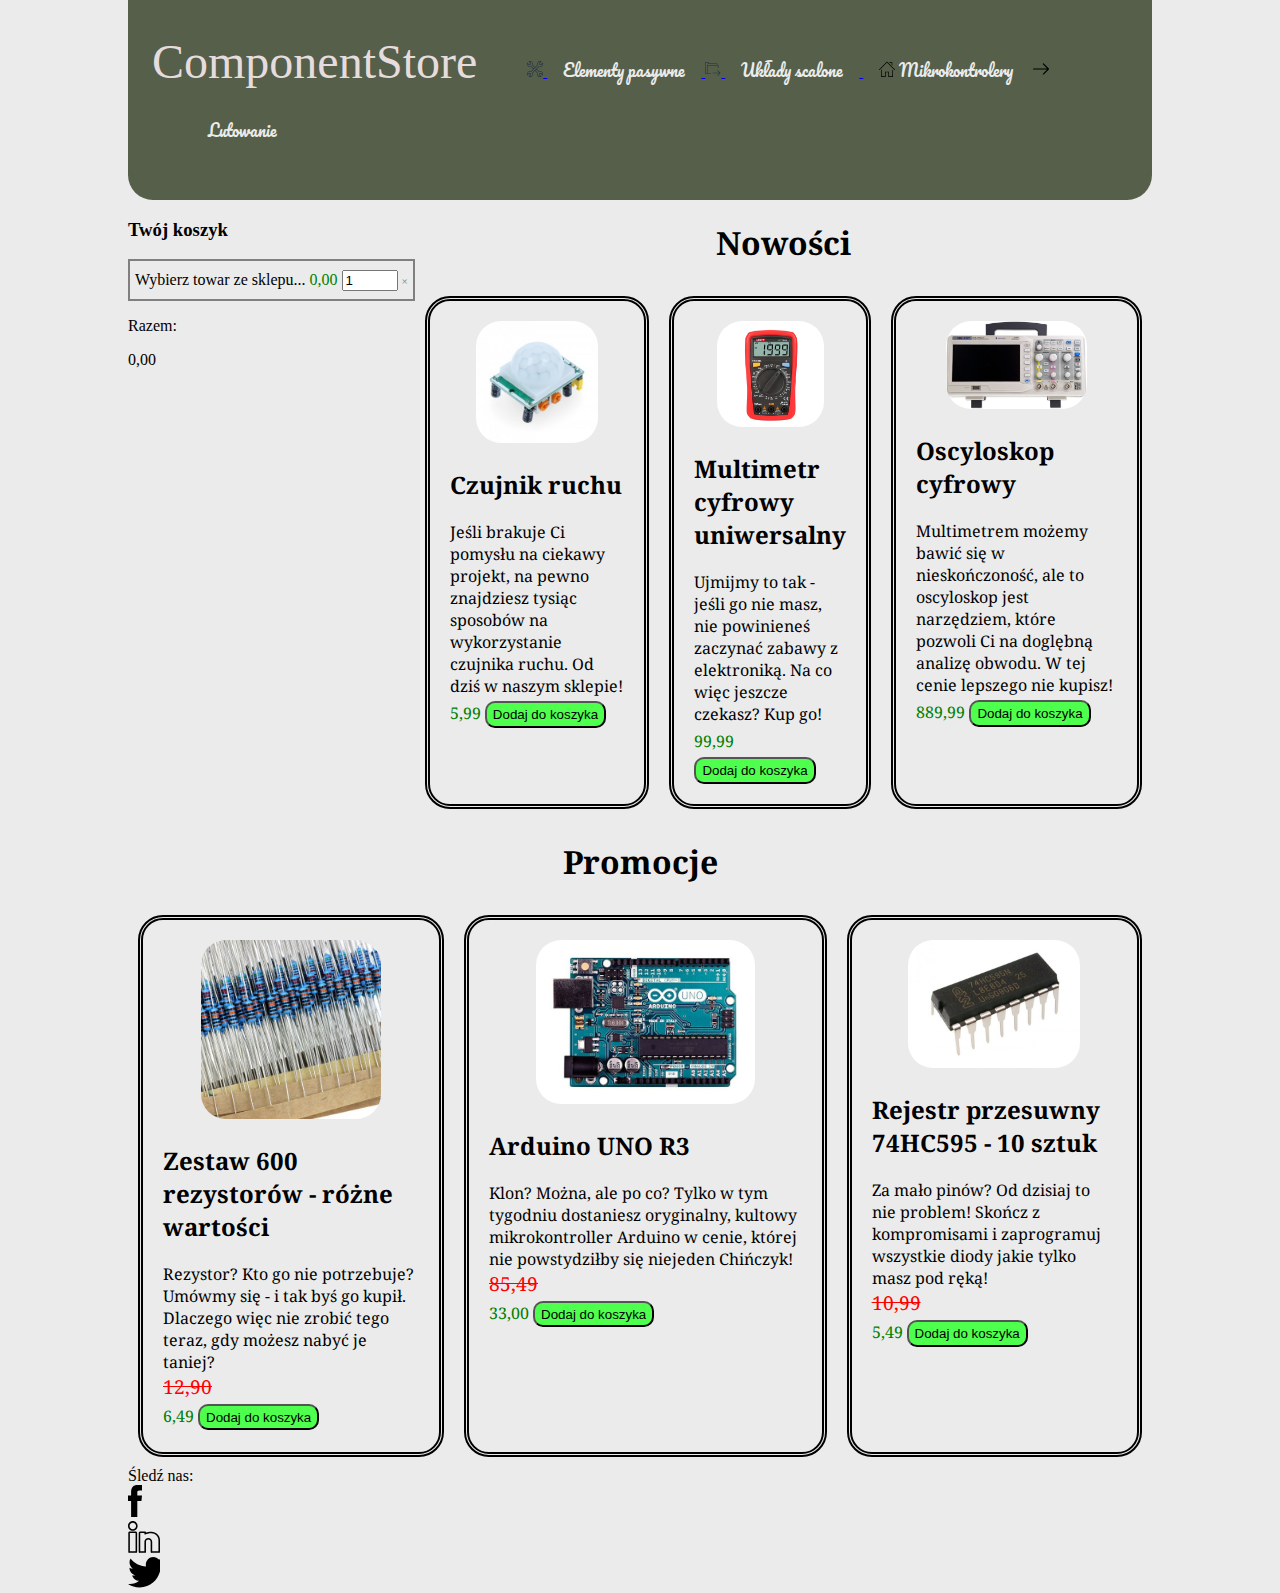
==== commit c300c4bb: "script js added" ====
--- a/index.html
+++ b/index.html
@@ -4,9 +4,17 @@
         <meta charset="UTF-8">
         <meta name="viewport" content="width=device-width, initial-scale=1.0">
         <title>Componentstore</title>
+        <link href="https://fonts.googleapis.com/css2?family=Noto+Serif&display=swap" rel="stylesheet">
+        <link href="https://fonts.googleapis.com/css2?family=Pacifico&display=swap" rel="stylesheet">
         <link rel="stylesheet" href="css/styles.css">
+        <script src="js/script.js" async></script>
     </head>
-    <body>
+    <body onload="showAllItems()">
+
+        <aside class="cart">
+
+        </aside>
+
         <section class="navigation">
             <header>
                 <div class="logo">ComponentStore</div>
@@ -54,6 +62,22 @@
                 </nav>
             </header>
         </section>
+
+        <aside class="cart">
+            <h3>Twój koszyk</h3>
+            <div class="items">
+                <div class="purchase">
+                    <div class="item">Wybierz towar ze sklepu...</div>
+                    <div class="price">0,00</div>
+                    <input type="number" class="quantity" value="1" min="1" max="10" >
+                    <div class="remove">&times;</div>
+                </div>
+            </div>
+            <div class="cartSummary">
+                <p>Razem: </p>
+                <div class="total">0,00</div>
+            </div>
+        </aside>
         
         <section class="deals">
 
@@ -66,7 +90,7 @@
                         Jeśli brakuje Ci pomysłu na ciekawy projekt, na pewno znajdziesz tysiąc sposobów na wykorzystanie czujnika ruchu. Od dziś w naszym sklepie!
                     </div>
                     <div class="price">5,99</div>  
-                    <button type="submit">Dodaj do koszyka</button>              
+                    <button type="submit" class="add">Dodaj do koszyka</button>              
                 </div>
                 <div class="newElement">
                     <div class="view"><img src="photos/nowosci/multimetr.jpg"></div>
@@ -76,7 +100,7 @@
                         Ujmijmy to tak - jeśli go nie masz, nie powinieneś zaczynać zabawy z elektroniką. Na co więc jeszcze czekasz? Kup go! 
                     </div>
                     <div class="price">99,99</div>
-                    <button type="submit">Dodaj do koszyka</button>
+                    <button type="submit" class="add">Dodaj do koszyka</button>
                 </div>
                 <div class="newElement">
                     <div class="view"><img src="photos/nowosci/oscyloskop.jpg"></div>
@@ -85,7 +109,7 @@
                         Multimetrem możemy bawić się w nieskończoność, ale to oscyloskop jest narzędziem, które pozwoli Ci na doglębną analizę obwodu. W tej cenie lepszego nie kupisz!
                     </div>
                     <div class="price">889,99</div>
-                    <button type="submit">Dodaj do koszyka</button>
+                    <button type="submit" class="add">Dodaj do koszyka</button>
                 </div>
             </div>            
             
@@ -99,7 +123,7 @@
                     </div>
                     <div class="oldPrice">12,90</div>
                     <div class="price">6,49</div>
-                    <button type="submit" value="Dodaj do koszyka">Dodaj do koszyka</button>
+                    <button type="submit" class="add">Dodaj do koszyka</button>
                 </div>
                 <div class="discountElement">
                     <div class="view"><img src="photos/promocje/arduino.jpg"></div>
@@ -109,7 +133,7 @@
                     </div>
                     <div class="oldPrice">85,49</div>
                     <div class="price">33,00</div>
-                    <button type="submit" >Dodaj do koszyka</button>
+                    <button type="submit" class="add">Dodaj do koszyka</button>
                 </div>
                 <div class="discountElement">
                     <div class="view"><img src="photos/promocje/74HC595.jpg"></div>
@@ -119,7 +143,7 @@
                     </div>
                     <div class="oldPrice">10,99</div>
                     <div class="price">5,49</div>
-                    <button type="submit">Dodaj do koszyka</button>
+                    <button type="submit" class="add">Dodaj do koszyka</button>
                 </div> 
             </div>
         </section>
--- a/css/styles.css
+++ b/css/styles.css
@@ -2,6 +2,16 @@
     background-color: #ebebeb;
     width: 80%;
     margin:auto
+}
+
+button {
+    height: 2em;
+    background-color: #4eff4e;
+    border-radius: 10px;
+}
+
+button:hover {
+    background-color: #65c565;
 }
 
 header {
@@ -10,6 +20,26 @@
     color: #e6dcdd;
     border-radius: 0px 0px 25px 25px;
     text-decoration: none;
+}
+
+.cart {
+    float: left;
+}
+
+.purchase {
+    border: 2px solid grey;
+    padding: 5px;
+}
+
+.item {
+    display: inline-block;
+}
+
+.remove {
+    display: inline-block;
+    font-size: 0.7em;
+    color: grey;
+    cursor: pointer;
 }
 
 .logo {
@@ -29,7 +59,8 @@
 
 nav .menu a, li {
     display: inline-block;
-    padding: 1em;
+    padding: 1em;    
+    font-family: 'Pacifico', cursive;
     color: #ebebeb;
     text-decoration: none;
 }
@@ -49,6 +80,10 @@
     position: absolute;
 }
 
+.deals {
+    font-family: 'Noto Serif', serif;
+}
+
 .deals > h1 {
     display: block;
     text-align: center;
@@ -57,7 +92,16 @@
 
 .deals > div {
     display: flex;
-    justify-content: center;
+    justify-content: space-around;
+    align-content: stretch;
+}
+
+.newElement, .discountElement {   
+    flex-grow: 1; 
+    padding: 20px;
+    margin: 10px;
+    border: 5px double;
+    border-radius: 25px;
 }
 
 .oldPrice {
@@ -66,6 +110,8 @@
     text-decoration: line-through;
 }
 .price {
+    display: inline-block;
+    margin: 5px 0px;
     color: green;
 }
 
@@ -74,7 +120,8 @@
     margin: auto;
 }
 
-.view img {
+.view img, video {
     max-width: 100%;
     max-height: 100%;
+    border-radius: 25px;
 }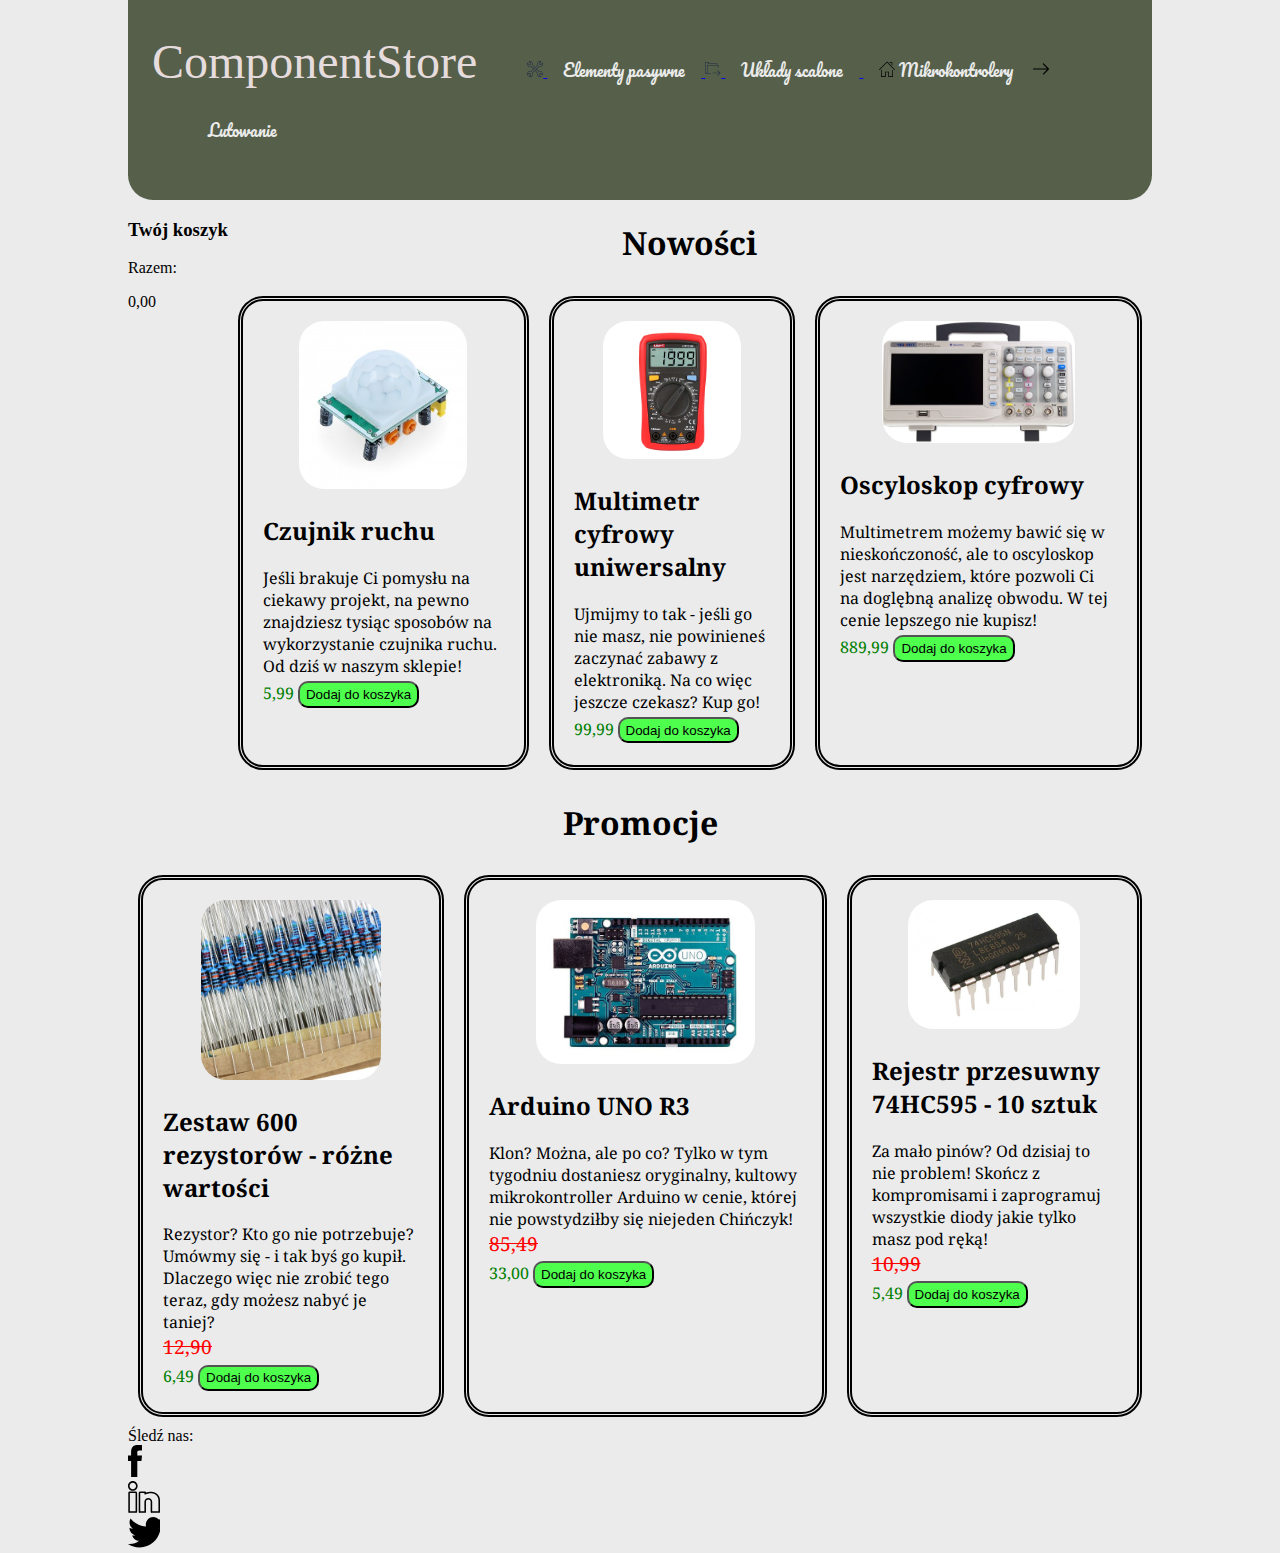
==== commit 5f902369: "Cart basic funcionalities applied" ====
--- a/index.html
+++ b/index.html
@@ -66,12 +66,12 @@
         <aside class="cart">
             <h3>Twój koszyk</h3>
             <div class="items">
-                <div class="purchase">
-                    <div class="item">Wybierz towar ze sklepu...</div>
-                    <div class="price">0,00</div>
+                <!-- <div class="purchase">
+                    <div class="itemName">Wybierz towar ze sklepu...</div>
+                    <div class="price">2,49</div>
                     <input type="number" class="quantity" value="1" min="1" max="10" >
                     <div class="remove">&times;</div>
-                </div>
+                </div> -->
             </div>
             <div class="cartSummary">
                 <p>Razem: </p>
--- a/css/styles.css
+++ b/css/styles.css
@@ -4,15 +4,6 @@
     margin:auto
 }
 
-button {
-    height: 2em;
-    background-color: #4eff4e;
-    border-radius: 10px;
-}
-
-button:hover {
-    background-color: #65c565;
-}
 
 header {
     background-color: #555f4a;
@@ -20,6 +11,17 @@
     color: #e6dcdd;
     border-radius: 0px 0px 25px 25px;
     text-decoration: none;
+}
+
+.add {
+    height: 2em;
+    background-color: #4eff4e;
+    border-radius: 10px;
+}
+
+.add:hover {
+    background-color: #65c565;
+    cursor: pointer;
 }
 
 .cart {
@@ -31,8 +33,13 @@
     padding: 5px;
 }
 
-.item {
+.itemName {
     display: inline-block;
+}
+
+.quantity {
+    display: inline-block;
+    width: 30px;
 }
 
 .remove {
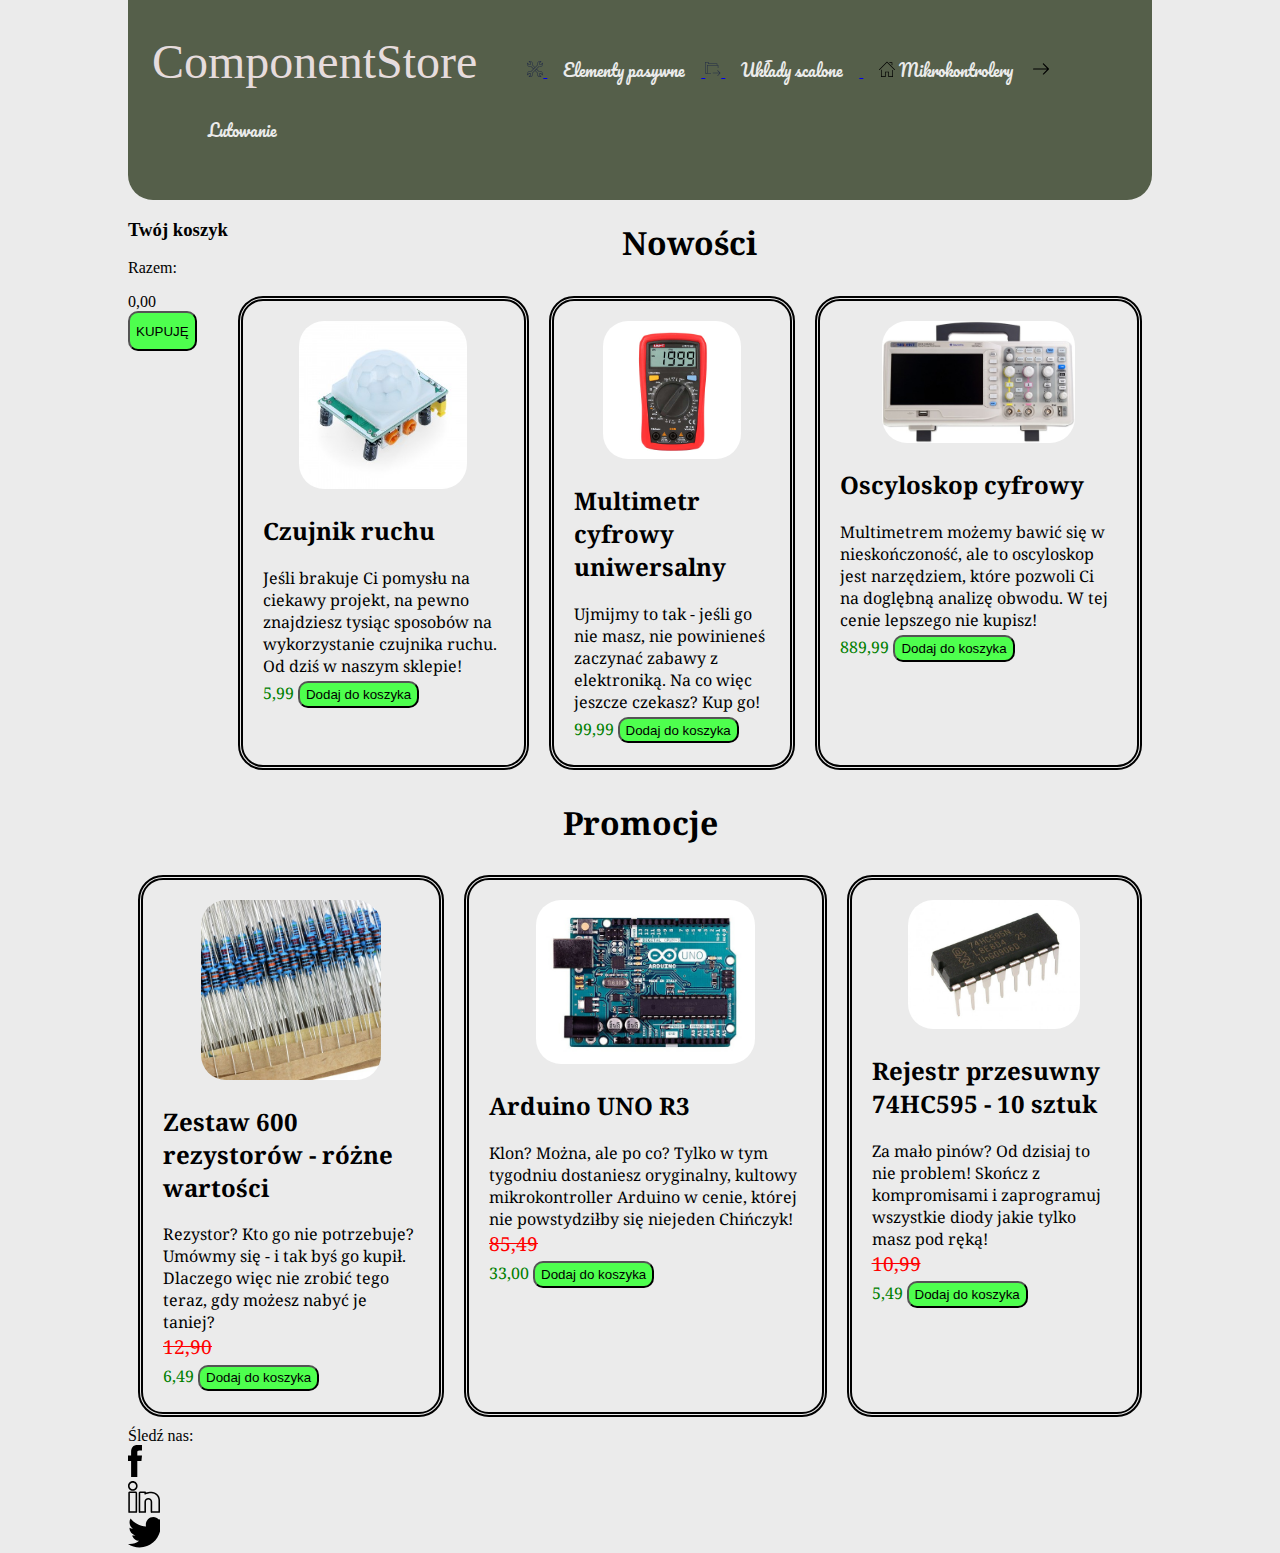
==== commit 2c6243fd: "Buy Button Applied" ====
--- a/index.html
+++ b/index.html
@@ -9,12 +9,7 @@
         <link rel="stylesheet" href="css/styles.css">
         <script src="js/script.js" async></script>
     </head>
-    <body onload="showAllItems()">
-
-        <aside class="cart">
-
-        </aside>
-
+    <body>
         <section class="navigation">
             <header>
                 <div class="logo">ComponentStore</div>
@@ -63,7 +58,7 @@
             </header>
         </section>
 
-        <aside class="cart">
+        <aside class="cart" onload="showAllItems()">
             <h3>Twój koszyk</h3>
             <div class="items">
                 <!-- <div class="purchase">
@@ -76,6 +71,7 @@
             <div class="cartSummary">
                 <p>Razem: </p>
                 <div class="total">0,00</div>
+                <button class="buy">KUPUJĘ</button>
             </div>
         </aside>
         
--- a/css/styles.css
+++ b/css/styles.css
@@ -22,6 +22,19 @@
 .add:hover {
     background-color: #65c565;
     cursor: pointer;
+    color: grey;
+}
+
+.buy {
+    height: 3em;
+    background-color: #4eff4e;
+    border-radius: 10px;
+    font-family: 'Franklin Gothic Medium', 'Arial Narrow', Arial, sans-serif;
+}
+.buy:hover {
+    background-color: #65c565;
+    cursor: pointer;
+    color: grey;
 }
 
 .cart {
@@ -91,6 +104,13 @@
     font-family: 'Noto Serif', serif;
 }
 
+.offerings {    
+    font-family: 'Noto Serif', serif;
+    display: flex;
+    flex-wrap: wrap;
+    text-align: center;
+}
+
 .deals > h1 {
     display: block;
     text-align: center;
